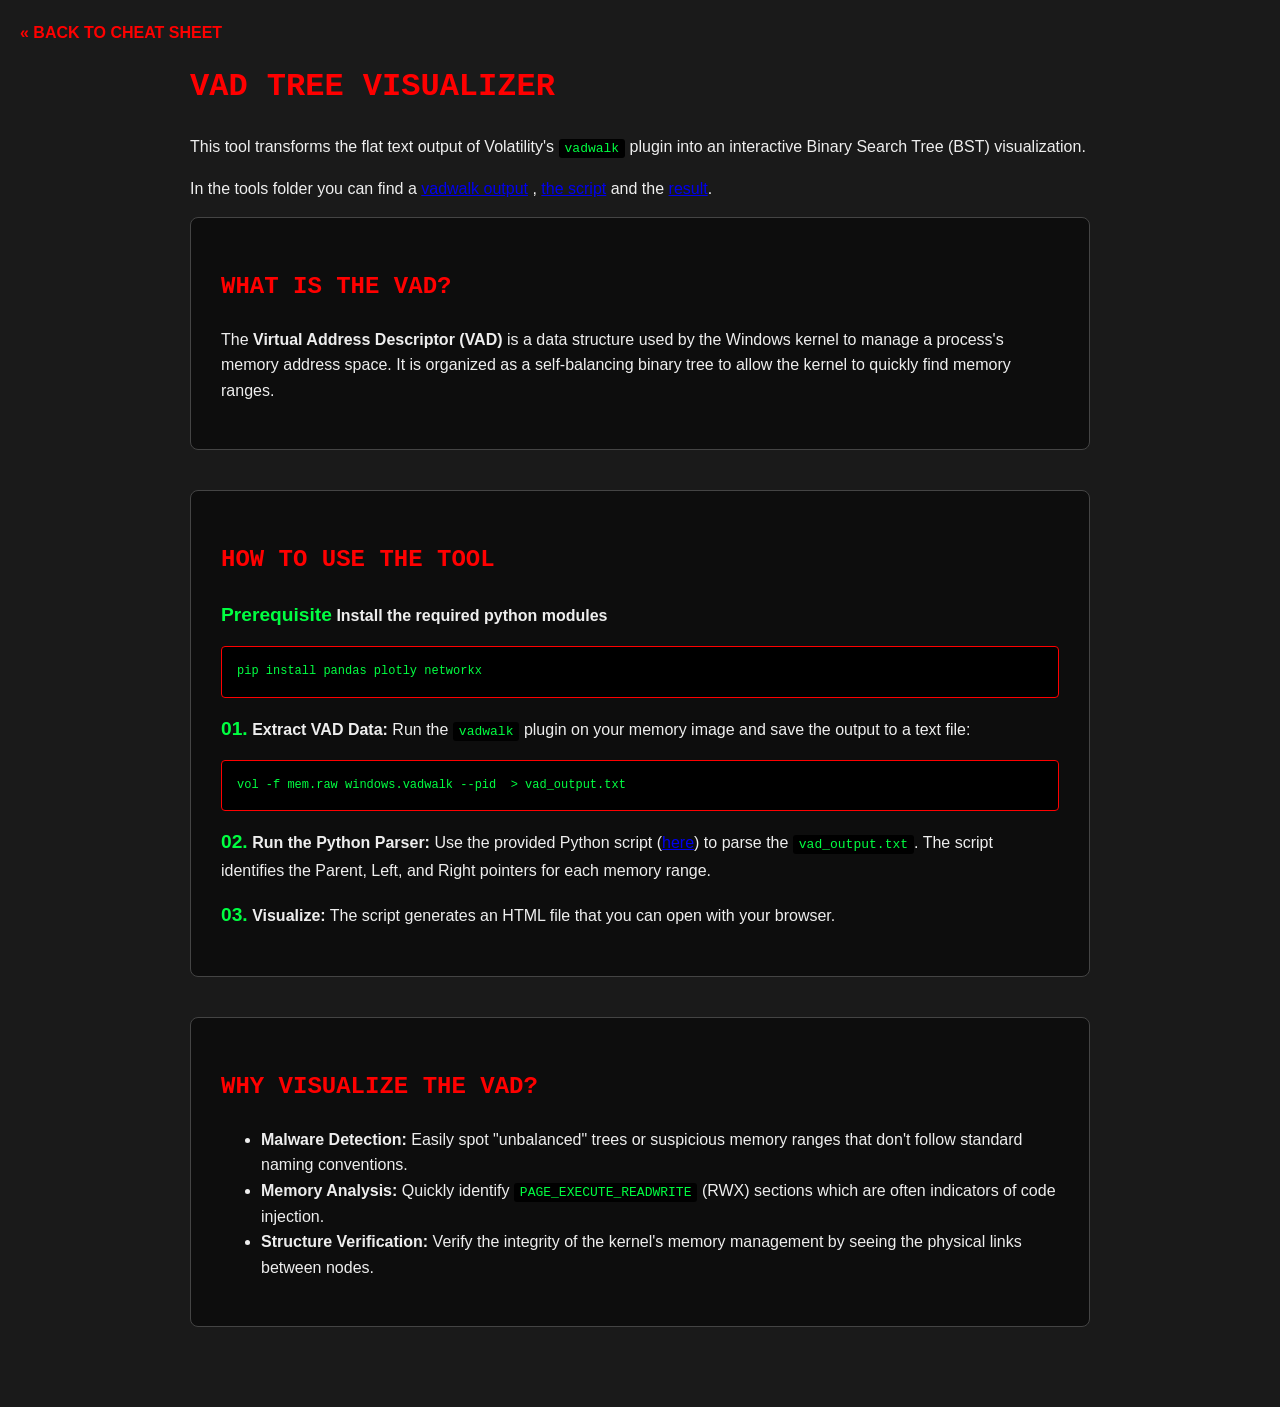
==== tool.html @ 278f4330 "addind my VAD tree visualizer" ====
<!DOCTYPE html>
<html lang="en">
<head>
    <meta charset="UTF-8">
    <meta name="viewport" content="width=device-width, initial-scale=1.0">
    <title>VAD Tree Visualizer - Documentation</title>
    <link rel="stylesheet" href="style.css">
    <style>
        /* Specific overrides for the documentation page */
        body { 
            overflow-y: auto; /* Allow scrolling for text */
            padding: 40px;
            max-width: 900px;
            margin: auto;
            line-height: 1.6;
        }
        .content-section {
            background: rgba(0, 0, 0, 0.5);
            border: 1px solid #444;
            padding: 30px;
            border-radius: 8px;
            margin-bottom: 40px;
        }
        h1, h2 { color: #ff0000; font-family: 'Courier New', monospace; text-transform: uppercase; }
        .step-number { color: #00ff41; font-weight: bold; font-size: 1.2em; }
        code { background: #000; color: #00ff41; padding: 2px 6px; border-radius: 3px; }
        .nav-back { position: fixed; top: 20px; left: 20px; color: #ff0000; text-decoration: none; font-weight: bold; }
        .nav-back:hover { text-decoration: underline; }
    </style>
</head>
<body>

    <a href="index.html" class="nav-back">« BACK TO CHEAT SHEET</a>

    <h1>VAD Tree Visualizer</h1>
    <p>This tool transforms the flat text output of Volatility's <code>vadwalk</code> plugin into an interactive Binary Search Tree (BST) visualization.</p>
    <p>In the tools folder you can find a <a href="./tools/vadwalk_output.txt">vadwalk output</a> , <a href="./tools/vad_visualizer.py">the script</a> and the <a href="./tools/vad_tree.html">result</a>.</p>

    <div class="content-section">
        <h2>What is the VAD?</h2>
        <p>The <strong>Virtual Address Descriptor (VAD)</strong> is a data structure used by the Windows kernel to manage a process's memory address space. It is organized as a self-balancing binary tree to allow the kernel to quickly find memory ranges.</p>
    </div>

    <div class="content-section">
        <h2>How to Use the Tool</h2>
        <p><span class="step-number">Prerequisite</span> <strong>Install the required python modules</strong></p>
        <pre>pip install pandas plotly networkx</pre>
        
        <p><span class="step-number">01.</span> <strong>Extract VAD Data:</strong> Run the <code>vadwalk</code> plugin on your memory image and save the output to a text file:</p>
        <pre>vol -f mem.raw windows.vadwalk --pid <PID> > vad_output.txt</pre>

        <p><span class="step-number">02.</span> <strong>Run the Python Parser:</strong> Use the provided Python script (<a href="./tools/vad_visualizer.py">here</a>) to parse the <code>vad_output.txt</code>. The script identifies the Parent, Left, and Right pointers for each memory range.</p>

        <p><span class="step-number">03.</span> <strong>Visualize:</strong> The script generates an HTML file that you can open with your browser.</p>
    </div>

    <div class="content-section">
        <h2>Why Visualize the VAD?</h2>
        <ul>
            <li><strong>Malware Detection:</strong> Easily spot "unbalanced" trees or suspicious memory ranges that don't follow standard naming conventions.</li>
            <li><strong>Memory Analysis:</strong> Quickly identify <code>PAGE_EXECUTE_READWRITE</code> (RWX) sections which are often indicators of code injection.</li>
            <li><strong>Structure Verification:</strong> Verify the integrity of the kernel's memory management by seeing the physical links between nodes.</li>
        </ul>
    </div>

</body>
</html>
---- style.css ----
/* 1. Define variables for both themes */
:root {
    /* Dark Theme (Default) */
    --bg-color: #1a1a1a;
    --text-color: #eee;
    --box-bg: #262626;
    --branch-line: #444;
}

[data-theme="light"] {
    /* Light Theme Overrides */
    --bg-color: #f0f0f0;
    --text-color: #1a1a1a;
    --box-bg: #ffffff;
    --branch-line: #ccc;
}
[data-theme="light"] .node text {
    text-shadow: none;
}

body { font-family: sans-serif; background-color: var(--bg-color); color: var(--text-color); margin: 0; overflow: hidden; }
.node circle { fill: #ff0000; stroke: #fff; stroke-width: 2px; cursor: pointer; }
.node text { font: 13px sans-serif; fill: var(--text-color); pointer-events: none; text-shadow: 2px 2px 3px #000, -2px -2px 3px #000, 2px -2px 3px #000, -2px 2px 3px #000; }
.link { fill: none; stroke: var(--branch-line); stroke-width: 1.5px; }
#info-box {
    display: none;
    position: fixed; top: 80px; right: 20px; width: auto; min-width: 300px; max-width: 600px;
    background: var(--box-bg); border: 2px solid #ff0000; padding: 20px;
    border-radius: 4px; z-index: 100; box-shadow: 0 0 15px rgba(255, 0, 0, 0.3);
    flex-direction: column;
}
#plugin-name {
    color: #ff0000; /* Red Plugin Name */
    margin-top: 0;
    font-family: 'Courier New', Courier, monospace;
    text-transform: uppercase;
    border-bottom: 1px solid #444;
    padding-bottom: 5px;
    padding-right: 30px;
}
pre { background: #000; padding: 15px; color: #00ff41; font-family: 'Courier New', Courier, monospace; font-size: 12px; border-radius: 4px; margin-top: 10px; border: 1px solid #ff0000; white-space: pre; overflow-x: hidden; width: max-content; min-width: 100%; box-sizing: border-box;}
.close-btn { position: absolute; top: 10px; right: 15px; cursor: pointer; color: #ff0000; font-weight: bold; font-size: 20px; z-index: 101}
.close-btn:hover {
    color: #ffffff; text-shadow: 0 0 5px #ff0000;
}

/* for the search box */
#search-container {
    position: fixed;
    top: 20px;
    right: 20px;
    left: auto;
    z-index: 1100;
    display: flex;
    gap: 10px;
    background: rgba(26, 26, 26, 0.9);
    padding: 10px;
    border: 1px solid #ff0000;
    border-radius: 4px;
    box-shadow: 0 0 15px rgba(255, 0, 0, 0.3);
}

#os-selector, #plugin-search {
    background: #000 !important;
    color: #00ff41 !important;
    border: 1px solid #444;
    padding: 5px 10px;
    font-family: 'Courier New', Courier, monospace;
    font-size: 12px;
}

#plugin-search:focus {
    outline: none;
    border-color: #ff0000;
}

/* Style for the autocomplete dropdown */
#search-results {
    position: absolute;
    top: 100%;
    right: 0;
    left: auto;
    width: 100%;
    background: var(--box-bg);
    border: 1px solid #444;
    max-height: 200px;
    overflow-y: auto;
    display: none;
    box-shadow: 0 0 15px rgba(255, 0, 0, 0.3);
}

.search-item {
    padding: 5px 10px;
    cursor: pointer;
    border: 1px solid #444;
    background: #000 !important;
    color: #00ff41 !important;
    font-family: 'Courier New', Courier, monospace;
    font-size: 12px;
}

.search-item:hover {
    background: #333 !important;
    color: #ff0000;
}
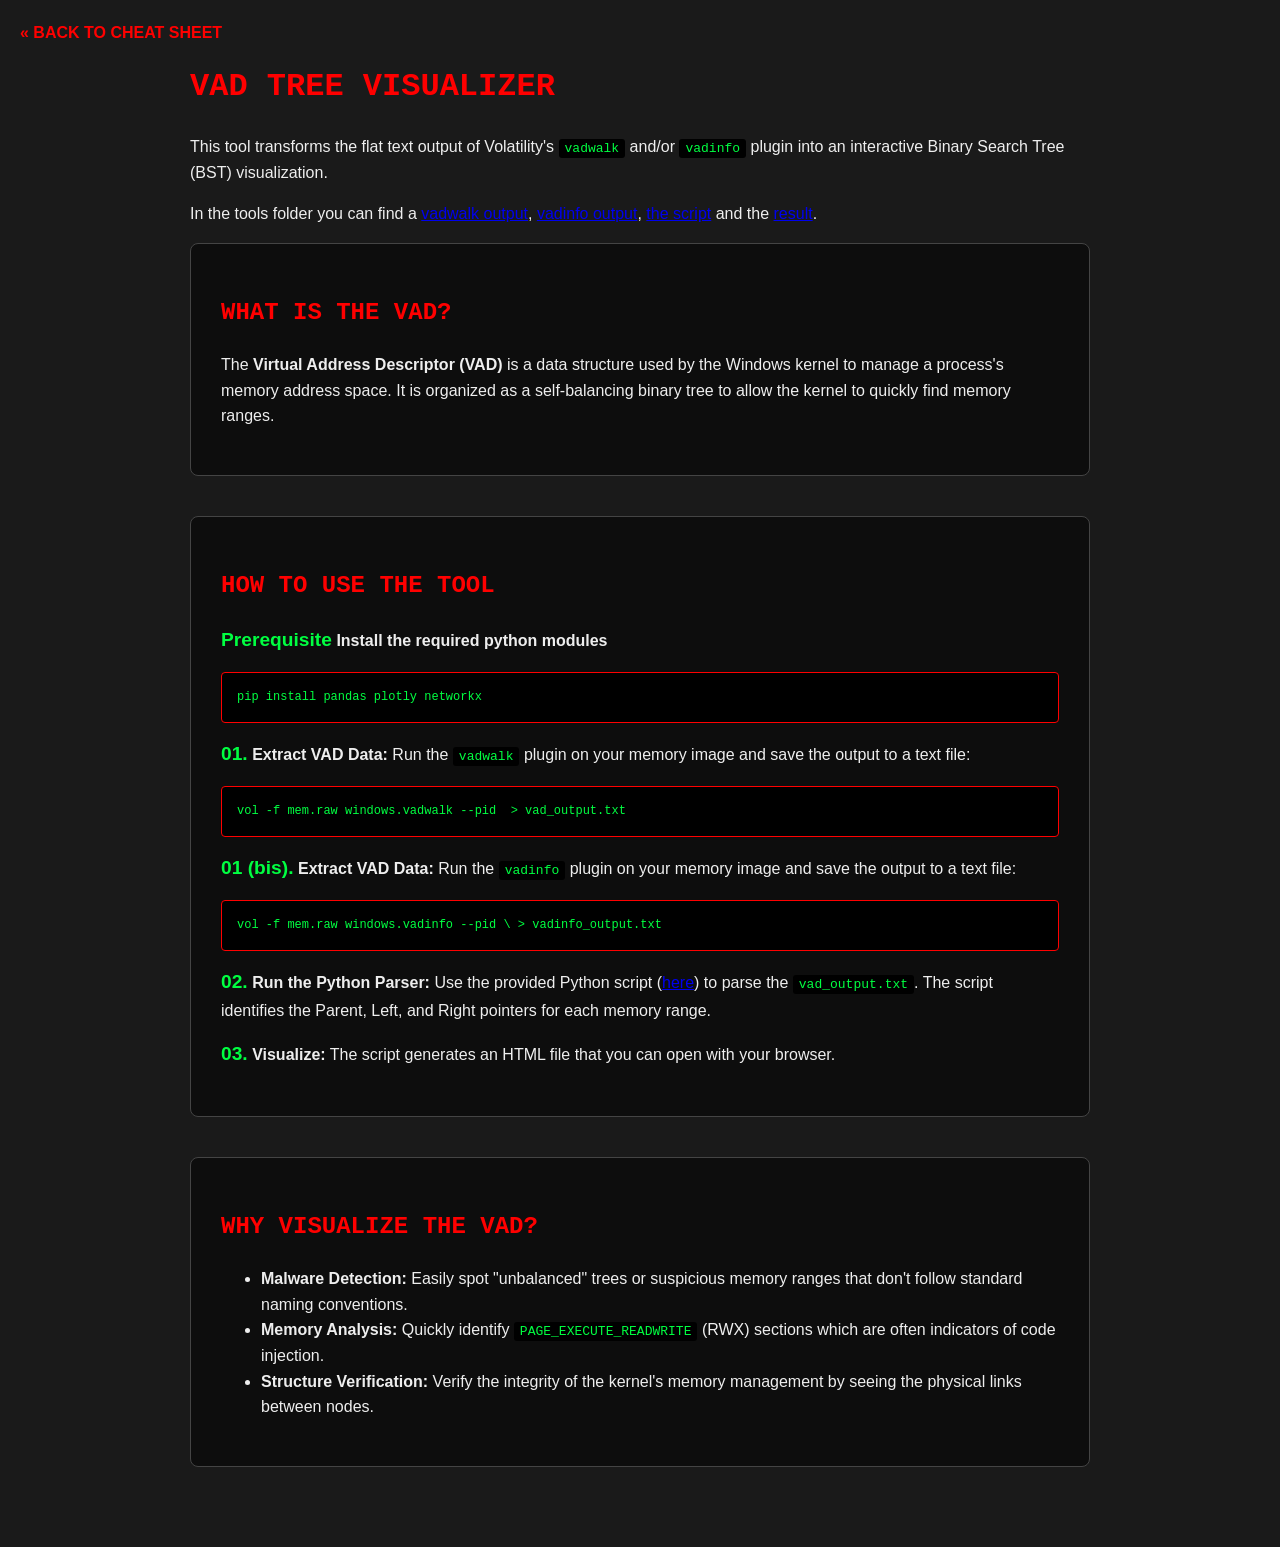
==== commit 21aed471: "vad visualizer with vadinfo" ====
--- a/tool.html
+++ b/tool.html
@@ -33,8 +33,8 @@
     <a href="index.html" class="nav-back">« BACK TO CHEAT SHEET</a>
 
     <h1>VAD Tree Visualizer</h1>
-    <p>This tool transforms the flat text output of Volatility's <code>vadwalk</code> plugin into an interactive Binary Search Tree (BST) visualization.</p>
-    <p>In the tools folder you can find a <a href="./tools/vadwalk_output.txt">vadwalk output</a> , <a href="./tools/vad_visualizer.py">the script</a> and the <a href="./tools/vad_tree.html">result</a>.</p>
+    <p>This tool transforms the flat text output of Volatility's <code>vadwalk</code> and/or <code>vadinfo</code> plugin into an interactive Binary Search Tree (BST) visualization.</p>
+    <p>In the tools folder you can find a <a href="./tools/vadwalk_output.txt">vadwalk output</a>, <a href="./tools/vadinfo_output.txt">vadinfo output</a>, <a href="./tools/vad_visualizer.py">the script</a> and the <a href="./tools/vad_tree.html">result</a>.</p>
 
     <div class="content-section">
         <h2>What is the VAD?</h2>
@@ -48,6 +48,9 @@
         
         <p><span class="step-number">01.</span> <strong>Extract VAD Data:</strong> Run the <code>vadwalk</code> plugin on your memory image and save the output to a text file:</p>
         <pre>vol -f mem.raw windows.vadwalk --pid <PID> > vad_output.txt</pre>
+
+        <p><span class="step-number">01 (bis).</span> <strong>Extract VAD Data:</strong> Run the <code>vadinfo</code> plugin on your memory image and save the output to a text file:</p>
+        <pre>vol -f mem.raw windows.vadinfo --pid \<PID\> > vadinfo_output.txt</pre>
 
         <p><span class="step-number">02.</span> <strong>Run the Python Parser:</strong> Use the provided Python script (<a href="./tools/vad_visualizer.py">here</a>) to parse the <code>vad_output.txt</code>. The script identifies the Parent, Left, and Right pointers for each memory range.</p>
 
